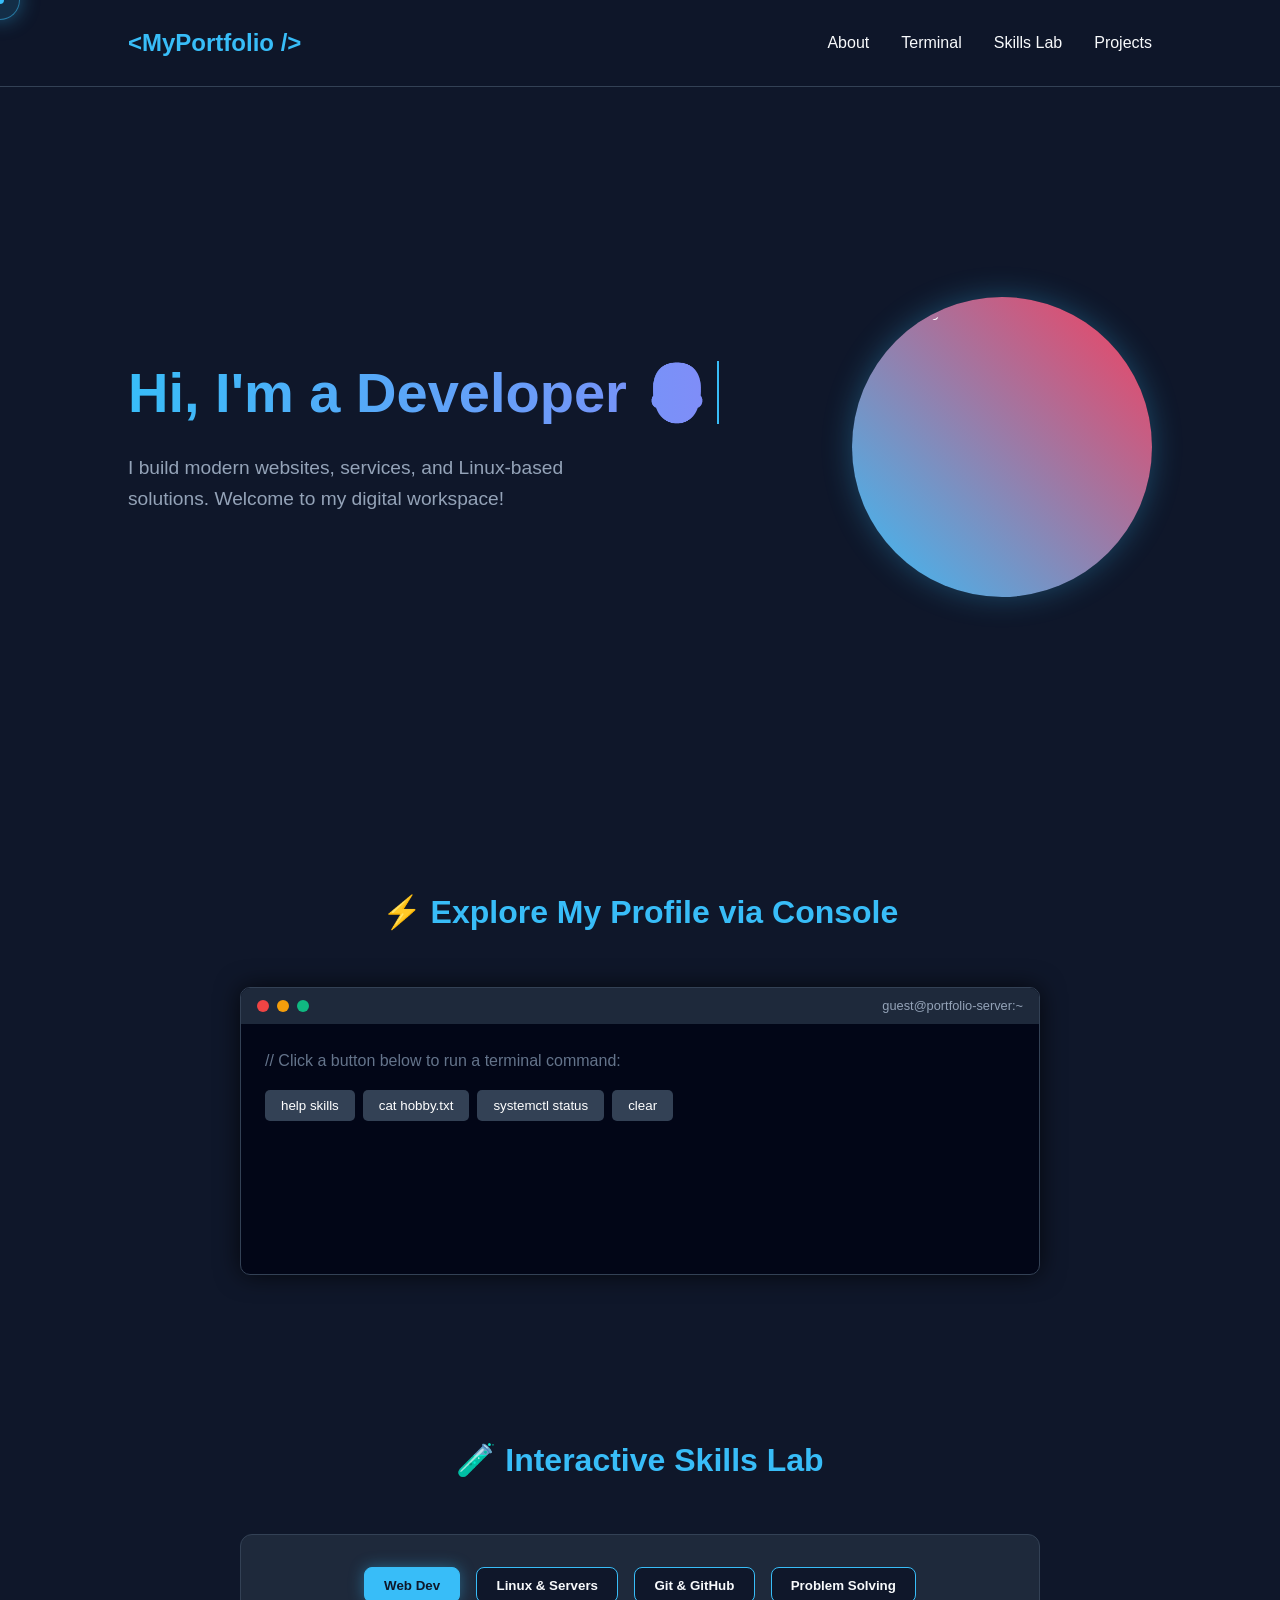
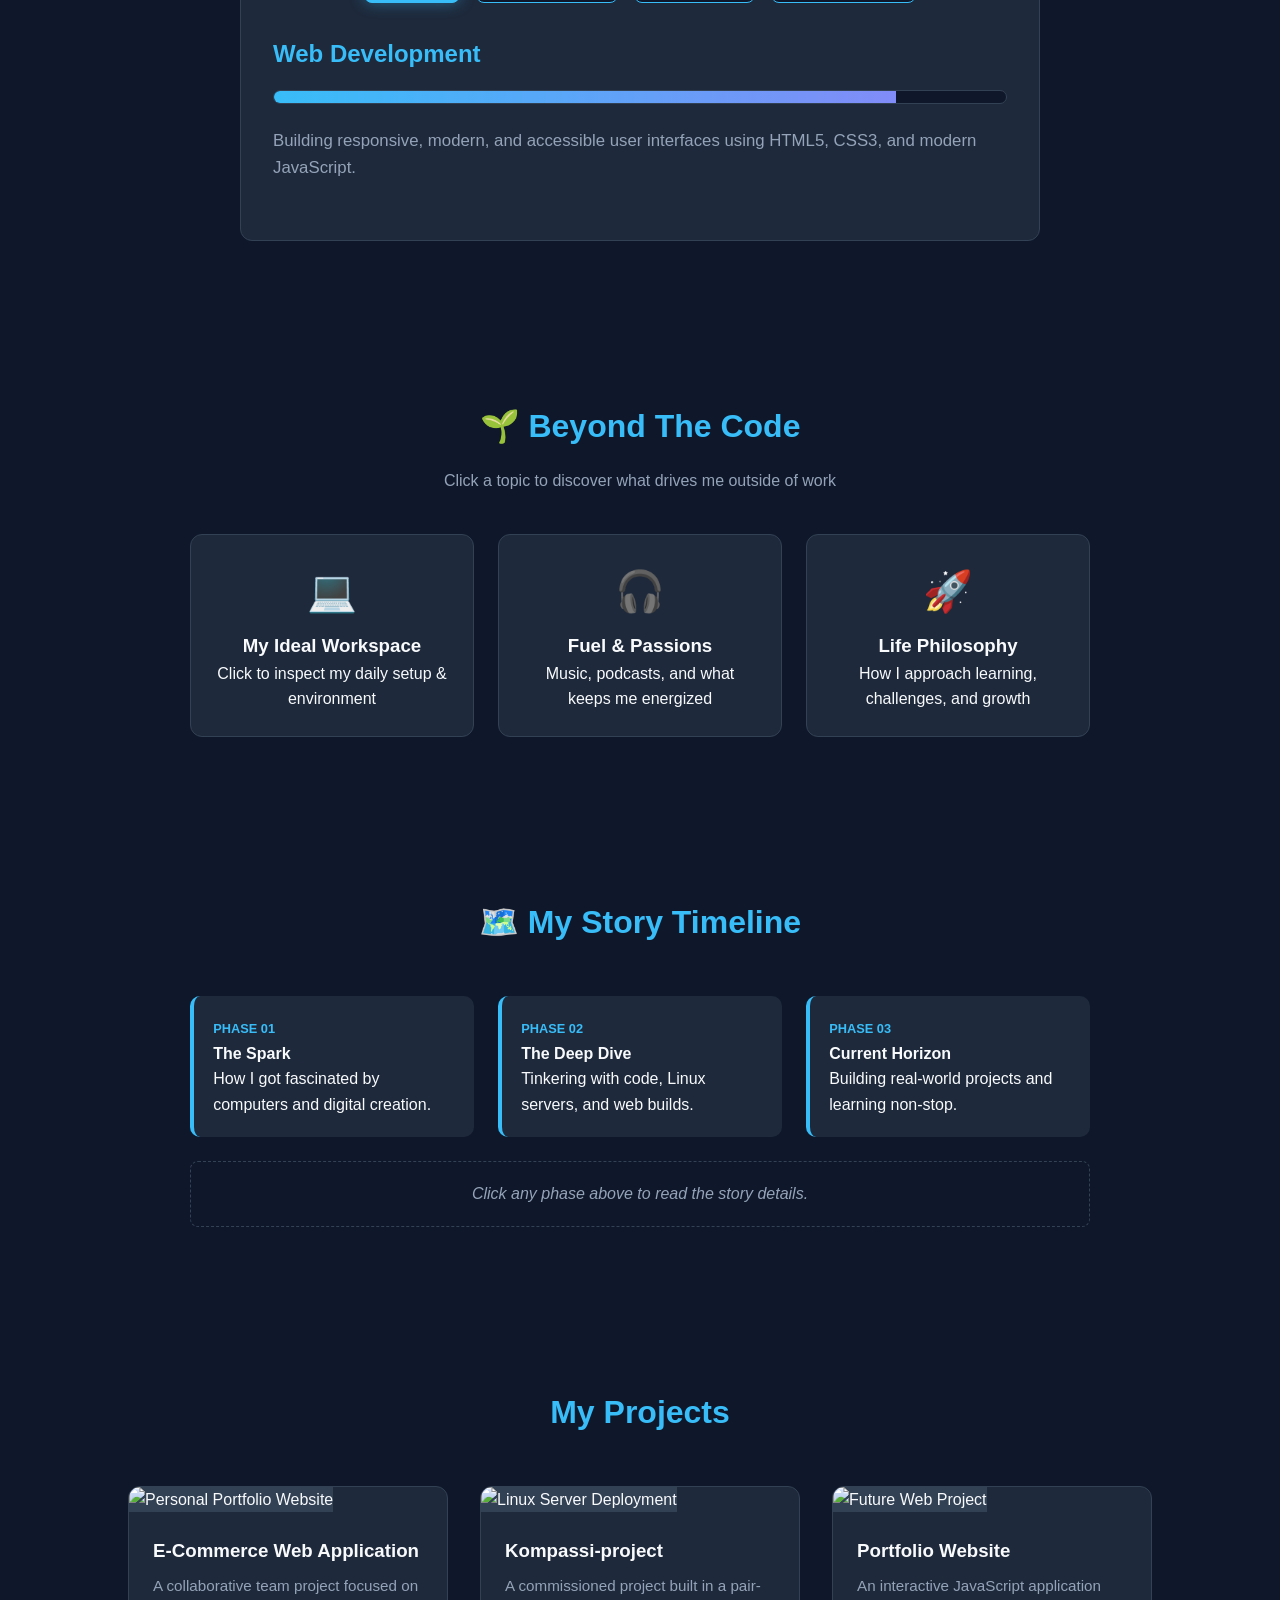
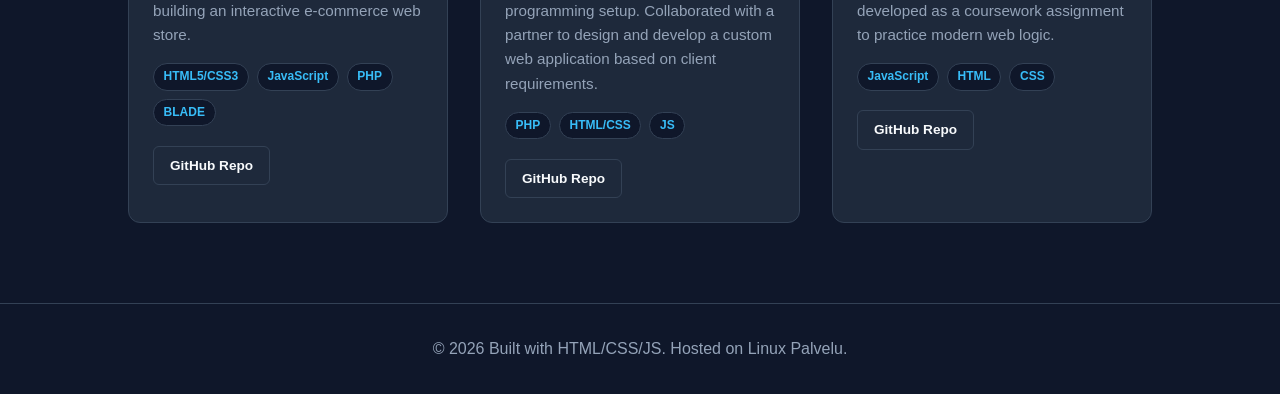
==== index.html @ ef5be9ef "Add files via upload" ====
<!DOCTYPE html>
<html lang="en">
<head>
  <meta charset="UTF-8">
  <meta name="viewport" content="width=device-width, initial-scale=1.0">
  <title>My Portfolio | Developer</title>
  <link rel="stylesheet" href="style.css">
  
 
  <style>
    .skill-box {
      background: var(--card-bg);
      border: 1px solid #334155;
      padding: 2rem;
      border-radius: 12px;
      max-width: 800px;
      margin: 0 auto;
    }
    .skill-selector {
      display: flex;
      gap: 1rem;
      margin-bottom: 2rem;
      flex-wrap: wrap;
      justify-content: center;
    }
    .skill-btn {
      background: #0f172a;
      border: 1px solid var(--primary);
      color: var(--text-main);
      padding: 0.6rem 1.2rem;
      border-radius: 8px;
      cursor: pointer;
      transition: all 0.3s ease;
      font-weight: 600;
    }
    .skill-btn:hover, .skill-btn.active {
      background: var(--primary);
      color: #0f172a;
      box-shadow: 0 0 15px rgba(56, 189, 248, 0.4);
    }
    .skill-display-title {
      font-size: 1.5rem;
      color: var(--primary);
      margin-bottom: 0.5rem;
    }
    .progress-bar-bg {
      background: #0f172a;
      height: 14px;
      border-radius: 7px;
      overflow: hidden;
      margin: 1rem 0 1.5rem 0;
      border: 1px solid #334155;
    }
    .progress-bar-fill {
      background: linear-gradient(90deg, var(--primary), var(--secondary));
      height: 100%;
      width: 0%;
      transition: width 0.8s cubic-bezier(0.4, 0, 0.2, 1);
    }
    .skill-description {
      color: var(--text-muted);
      font-size: 1.05rem;
      min-height: 80px;
    }
  </style>
</head>
<body>

  <!-- Navigation -->
  <nav>
    <div class="logo">&lt;MyPortfolio /&gt;</div>
    <ul class="nav-links">
      <li><a href="#about">About</a></li>
      <li><a href="#terminal">Terminal</a></li>
      <li><a href="#skills-matrix">Skills Lab</a></li>
      <li><a href="#projects">Projects</a></li>
    </ul>
  </nav>

  <!-- Hero Section -->
  <section class="hero" id="about">
    <div class="hero-text">
     <h1>Hi, I'm <span id="typewriter" class="typing-text"></span></h1>
      <p>I build modern websites, services, and Linux-based solutions. Welcome to my digital workspace!</p>
    </div>
    <div class="avatar-wrapper">
      <img src="/img/me.jpg" alt="My photo" class="avatar-img" id="myAvatar">
    </div>
  </section>
  <!-- Custom Glowing Cursor -->
  <div class="cursor-dot"></div>
  <div class="cursor-glow"></div>
  <!-- INTERACTIVE SECTION 1: Terminal -->
  <section id="terminal">
    <h2 class="section-title">⚡ Explore My Profile via Console</h2>
    
    <div class="terminal-container">
      <div class="terminal-header">
        <span class="dot red"></span>
        <span class="dot yellow"></span>
        <span class="dot green"></span>
        <span class="terminal-title">guest@portfolio-server:~</span>
      </div>
      <div class="terminal-body">
        <p class="terminal-hint">// Click a button below to run a terminal command:</p>
        
        <div class="terminal-buttons">
          <button class="term-btn" onclick="runCommand('skills')">help skills</button>
          <button class="term-btn" onclick="runCommand('hobby')">cat hobby.txt</button>
          <button class="term-btn" onclick="runCommand('status')">systemctl status</button>
          <button class="term-btn" onclick="runCommand('clear')">clear</button>
        </div>

        <div id="terminal-history"></div>
      </div>
    </div>
  </section>

  
  <section id="skills-matrix">
    <h2 class="section-title">🧪 Interactive Skills Lab</h2>
    
    <div class="skill-box">
      <div class="skill-selector">
        <button class="skill-btn active" onclick="selectSkill('webdev', this)">Web Dev</button>
        <button class="skill-btn" onclick="selectSkill('linux', this)">Linux & Servers</button>
        <button class="skill-btn" onclick="selectSkill('git', this)">Git & GitHub</button>
        <button class="skill-btn" onclick="selectSkill('problem_solving', this)">Problem Solving</button>
      </div>

      <div class="skill-display">
        <h3 id="skillTitle" class="skill-display-title">Web Development</h3>
        <div class="progress-bar-bg">
          <div id="skillProgress" class="progress-bar-fill" style="width: 85%;"></div>
        </div>
        <p id="skillDescription" class="skill-description">
          Building responsive, modern, and accessible user interfaces using HTML5, CSS3, and modern JavaScript.
        </p>
      </div>
    </div>
  </section>

<section id="personal-life">
  <h2 class="section-title">🌱 Beyond The Code</h2>
  <p class="section-subtitle">Click a topic to discover what drives me outside of work</p>
  
  <div class="personal-grid">
    <div class="personal-card" onclick="openBioModal('setup')">
      <div class="card-icon">💻</div>
      <h3>My Ideal Workspace</h3>
      <p>Click to inspect my daily setup & environment</p>
    </div>

    <div class="personal-card" onclick="openBioModal('passions')">
      <div class="card-icon">🎧</div>
      <h3>Fuel & Passions</h3>
      <p>Music, podcasts, and what keeps me energized</p>
    </div>

    <div class="personal-card" onclick="openBioModal('philosophy')">
      <div class="card-icon">🚀</div>
      <h3>Life Philosophy</h3>
      <p>How I approach learning, challenges, and growth</p>
    </div>
  </div>

  
  <div id="bioBox" class="bio-box hidden">
    <h3 id="bioTitle">Title</h3>
    <p id="bioContent">Content goes here...</p>
  </div>
</section>



<section id="timeline-section">
  <h2 class="section-title">🗺️ My Story Timeline</h2>
  
  <div class="timeline-container">
    <div class="timeline-event" onclick="showTimelineDetail('chapter1')">
      <span class="timeline-date">Phase 01</span>
      <h4>The Spark</h4>
      <p>How I got fascinated by computers and digital creation.</p>
    </div>

    <div class="timeline-event" onclick="showTimelineDetail('chapter2')">
      <span class="timeline-date">Phase 02</span>
      <h4>The Deep Dive</h4>
      <p>Tinkering with code, Linux servers, and web builds.</p>
    </div>

    <div class="timeline-event" onclick="showTimelineDetail('chapter3')">
      <span class="timeline-date">Phase 03</span>
      <h4>Current Horizon</h4>
      <p>Building real-world projects and learning non-stop.</p>
    </div>
  </div>

  <div id="timelineDetail" class="timeline-detail-box">
    <i>Click any phase above to read the story details.</i>
  </div>
</section>
 
  <!-- Projects Section -->
<section id="projects">
  <h2 class="section-title">My Projects</h2>
  <div class="projects-grid">
    
   
    <div class="project-card">
      <img src="/img/project 1.png" alt="Personal Portfolio Website" class="project-img">
      <div class="project-info">
        <h3>E-Commerce Web Application</h3>
        <p>A collaborative team project focused on building an interactive e-commerce web store.</p>
        
        
        <div class="project-tags">
          <span class="tag">HTML5/CSS3</span>
          <span class="tag">JavaScript</span>
          <span class="tag">PHP</span>
          <span class="tag">BLADE</span>
        </div>

        
        <div class="project-links">
          <a href="https://github.com/RistoT1/Taitaja24-semifinaali-GroupProject" target="_blank" class="proj-btn outline">GitHub Repo</a>
        </div>
      </div>
    </div>

   
    <div class="project-card">
      <img src="/img/project 2.png" alt="Linux Server Deployment" class="project-img">
      <div class="project-info">
        <h3>Kompassi-project</h3>
        <p>A commissioned project built in a pair-programming setup. Collaborated with a partner to design and develop a custom web application based on client requirements.</p>
        
        <div class="project-tags">
          <span class="tag">PHP</span>
          <span class="tag">HTML/CSS</span>
          <span class="tag">JS</span>
        </div>

        <div class="project-links">
          <a href="https://github.com/DanyilVel01/kompassi-project" target="_blank" class="proj-btn outline">GitHub Repo</a>
        </div>
      </div>
    </div>

   
    <div class="project-card">
      <img src="/img/project 3.png" alt="Future Web Project" class="project-img">
      <div class="project-info">
        <h3>Portfolio Website</h3>
        <p>An interactive JavaScript application developed as a coursework assignment to practice modern web logic.</p>
        
        <div class="project-tags">
          <span class="tag">JavaScript</span>
          <span class="tag">HTML</span>
          <span class="tag">CSS</span>
        </div>

        <div class="project-links">
          <a href="https://github.com/ВАШ_ЛОГИН" target="_blank" class="proj-btn outline">GitHub Repo</a>
        </div>
      </div>
    </div>

  </div>
</section>


  <footer>
    <p>© 2026 Built with HTML/CSS/JS. Hosted on Linux Palvelu.</p>
  </footer>

  <script src="script.js"></script>
</body>
</html>
---- style.css ----
:root {
  --bg-color: #0f172a;
  --card-bg: #1e293b;
  --primary: #38bdf8;
  --secondary: #818cf8;
  --accent: #f43f5e;
  --text-main: #f8fafc;
  --text-muted: #94a3b8;
}

* {
  box-sizing: border-box;
  margin: 0;
  padding: 0;
  font-family: 'Segoe UI', Tahoma, Geneva, Verdana, sans-serif;
}

body {
  background-color: var(--bg-color);
  color: var(--text-main);
  line-height: 1.6;
  overflow-x: hidden;
}


nav {
  display: flex;
  justify-content: space-between;
  align-items: center;
  padding: 1.5rem 10%;
  background: rgba(15, 23, 42, 0.9);
  backdrop-filter: blur(10px);
  position: sticky;
  top: 0;
  z-index: 100;
  border-bottom: 1px solid #334155;
}

.logo {
  font-size: 1.5rem;
  font-weight: 700;
  color: var(--primary);
}

.nav-links {
  display: flex;
  gap: 2rem;
  list-style: none;
}

.nav-links a {
  color: var(--text-main);
  text-decoration: none;
  transition: 0.3s;
}

.nav-links a:hover {
  color: var(--primary);
}


.hero {
  display: flex;
  align-items: center;
  justify-content: space-between;
  min-height: 80vh;
  padding: 0 10%;
  gap: 2rem;
}

.hero-text h1 {
  font-size: 3.5rem;
  margin-bottom: 1rem;
  background: linear-gradient(to right, var(--primary), var(--secondary));
  -webkit-background-clip: text;
  -webkit-text-fill-color: transparent;
}

.hero-text p {
  font-size: 1.2rem;
  color: var(--text-muted);
  margin-bottom: 2rem;
  max-width: 500px;
}

.avatar-wrapper {
  position: relative;
  width: 300px;
  height: 300px;
  border-radius: 50%;
  padding: 5px;
  background: linear-gradient(45deg, var(--primary), var(--accent));
  box-shadow: 0 0 30px rgba(56, 189, 248, 0.3);
  overflow: hidden; /* Обрезает все, что выходит за круг */
  display: flex;
  align-items: center;
  justify-content: center;
}

.avatar-img {
  width: 100%;
  height: 100%;
  border-radius: 50%;
  object-fit: cover;
}


section {
  padding: 5rem 10%;
}

.section-title {
  font-size: 2rem;
  text-align: center;
  margin-bottom: 3rem;
  color: var(--primary);
}


.projects-grid {
  display: grid;
  grid-template-columns: repeat(auto-fit, minmax(280px, 1fr));
  gap: 2rem;
}

.project-card {
  background: var(--card-bg);
  border-radius: 12px;
  overflow: hidden;
  border: 1px solid #334155;
  transition: transform 0.3s, box-shadow 0.3s;
}

.project-card:hover {
  transform: translateY(-8px);
  box-shadow: 0 10px 20px rgba(0,0,0,0.4);
}

.project-img {
  width: 100%;
  height: 180px;
  object-fit: cover;
  background-color: #334155;
}

.project-info {
  padding: 1.5rem;
}

.project-info h3 {
  margin-bottom: 0.5rem;
}

.project-info p {
  color: var(--text-muted);
  font-size: 0.95rem;
  margin-bottom: 1rem;
}


.terminal-container {
  background: #020617;
  border-radius: 10px;
  border: 1px solid #334155;
  box-shadow: 0 0 25px rgba(0, 0, 0, 0.7);
  max-width: 800px;
  margin: 0 auto;
  font-family: 'Courier New', Courier, monospace;
  overflow: hidden;
}

.terminal-header {
  background: #1e293b;
  padding: 0.5rem 1rem;
  display: flex;
  align-items: center;
  gap: 0.5rem;
}

.dot {
  width: 12px;
  height: 12px;
  border-radius: 50%;
}
.red { background: #ef4444; }
.yellow { background: #f59e0b; }
.green { background: #10b981; }

.terminal-title {
  color: #94a3b8;
  font-size: 0.8rem;
  margin-left: auto;
}

.terminal-body {
  padding: 1.5rem;
  min-height: 250px;
}

.terminal-hint {
  color: #64748b;
  margin-bottom: 1rem;
}

.terminal-line {
  margin-bottom: 0.8rem;
}

.prompt { color: var(--primary); }
.command { color: #facc15; }
.output { color: #a7f3d0; margin-top: 0.2rem; }

.terminal-buttons {
  display: flex;
  gap: 0.5rem;
  margin-bottom: 1.5rem;
  flex-wrap: wrap;
}

.term-btn {
  background: #334155;
  color: #fff;
  border: none;
  padding: 0.5rem 1rem;
  border-radius: 5px;
  cursor: pointer;
  font-family: inherit;
  transition: 0.2s;
}

.term-btn:hover {
  background: var(--primary);
  color: #000;
}


footer {
  text-align: center;
  padding: 2rem;
  border-top: 1px solid #334155;
  color: var(--text-muted);
}


@media (max-width: 768px) {
  .hero {
    flex-direction: column-reverse;
    text-align: center;
  }
  .avatar-wrapper {
    width: 200px;
    height: 200px;
  }
}

.section-subtitle {
  text-align: center;
  color: var(--text-muted);
  margin-top: -2rem;
  margin-bottom: 2.5rem;
}

.personal-grid {
  display: grid;
  grid-template-columns: repeat(auto-fit, minmax(220px, 1fr));
  gap: 1.5rem;
  max-width: 900px;
  margin: 0 auto;
}

.personal-card {
  background: var(--card-bg);
  border: 1px solid #334155;
  padding: 1.5rem;
  border-radius: 12px;
  text-align: center;
  cursor: pointer;
  transition: all 0.3s ease;
}

.personal-card:hover {
  transform: translateY(-5px);
  border-color: var(--primary);
  box-shadow: 0 8px 20px rgba(56, 189, 248, 0.2);
}

.card-icon {
  font-size: 2.5rem;
  margin-bottom: 0.5rem;
}

.bio-box {
  max-width: 900px;
  margin: 2rem auto 0;
  background: #020617;
  border: 1px solid var(--primary);
  padding: 1.5rem;
  border-radius: 10px;
  transition: all 0.3s ease;
}

.bio-box.hidden {
  display: none;
}


.timeline-container {
  display: flex;
  gap: 1.5rem;
  max-width: 900px;
  margin: 0 auto 1.5rem;
  flex-wrap: wrap;
}

.timeline-event {
  flex: 1;
  min-width: 220px;
  background: var(--card-bg);
  padding: 1.2rem;
  border-radius: 10px;
  border-left: 4px solid var(--primary);
  cursor: pointer;
  transition: 0.3s;
}

.timeline-event:hover {
  background: #334155;
}

.timeline-date {
  font-size: 0.8rem;
  color: var(--primary);
  font-weight: bold;
  text-transform: uppercase;
}

.timeline-detail-box {
  max-width: 900px;
  margin: 0 auto;
  padding: 1.2rem;
  background: #0f172a;
  border: 1px dashed #334155;
  border-radius: 8px;
  color: var(--text-muted);
  text-align: center;
}

.project-tags {
  display: flex;
  gap: 0.5rem;
  flex-wrap: wrap;
  margin-bottom: 1.2rem;
}

.tag {
  background: #0f172a;
  color: var(--primary);
  border: 1px solid #334155;
  font-size: 0.75rem;
  padding: 0.2rem 0.6rem;
  border-radius: 20px;
  font-weight: 600;
}


.project-links {
  display: flex;
  gap: 0.8rem;
}

.proj-btn {
  text-decoration: none;
  font-size: 0.85rem;
  padding: 0.5rem 1rem;
  border-radius: 6px;
  font-weight: 600;
  transition: all 0.2s ease;
  text-align: center;
}

.proj-btn.primary {
  background: var(--primary);
  color: #0f172a;
}

.proj-btn.primary:hover {
  background: #0284c7;
}

.proj-btn.outline {
  border: 1px solid #334155;
  color: var(--text-main);
}

.proj-btn.outline:hover {
  border-color: var(--primary);
  color: var(--primary);
}
.typing-text {
  color: var(--primary);
  border-right: 2px solid var(--primary);
  padding-right: 5px;
  animation: blink 0.75s step-end infinite;
}

@keyframes blink {
  from, to { border-color: transparent }
  50% { border-color: var(--primary); }
}
/* Hide default cursor on desktop devices */
@media (pointer: fine) {
  body {
    cursor: none;
  }
}

/* Precise center dot */
.cursor-dot {
  width: 8px;
  height: 8px;
  background-color: var(--primary, #38bdf8);
  border-radius: 50%;
  position: fixed;
  top: 0;
  left: 0;
  pointer-events: none; /* Prevents cursor from blocking clicks */
  z-index: 9999;
  transform: translate(-50%, -50%);
}

/* Glowing trailing aura */
.cursor-glow {
  width: 40px;
  height: 40px;
  background: rgba(56, 189, 248, 0.15);
  border: 1px solid rgba(56, 189, 248, 0.5);
  border-radius: 50%;
  position: fixed;
  top: 0;
  left: 0;
  pointer-events: none;
  z-index: 9998;
  transform: translate(-50%, -50%);
  box-shadow: 0 0 20px rgba(56, 189, 248, 0.4);
  transition: width 0.3s ease, height 0.3s ease, background 0.3s ease;
}

/* Scale up glow effect when hovering interactive elements */
body.cursor-hover .cursor-glow {
  width: 65px;
  height: 65px;
  background: rgba(56, 189, 248, 0.25);
  border-color: var(--primary, #38bdf8);
  box-shadow: 0 0 30px rgba(56, 189, 248, 0.7);
}
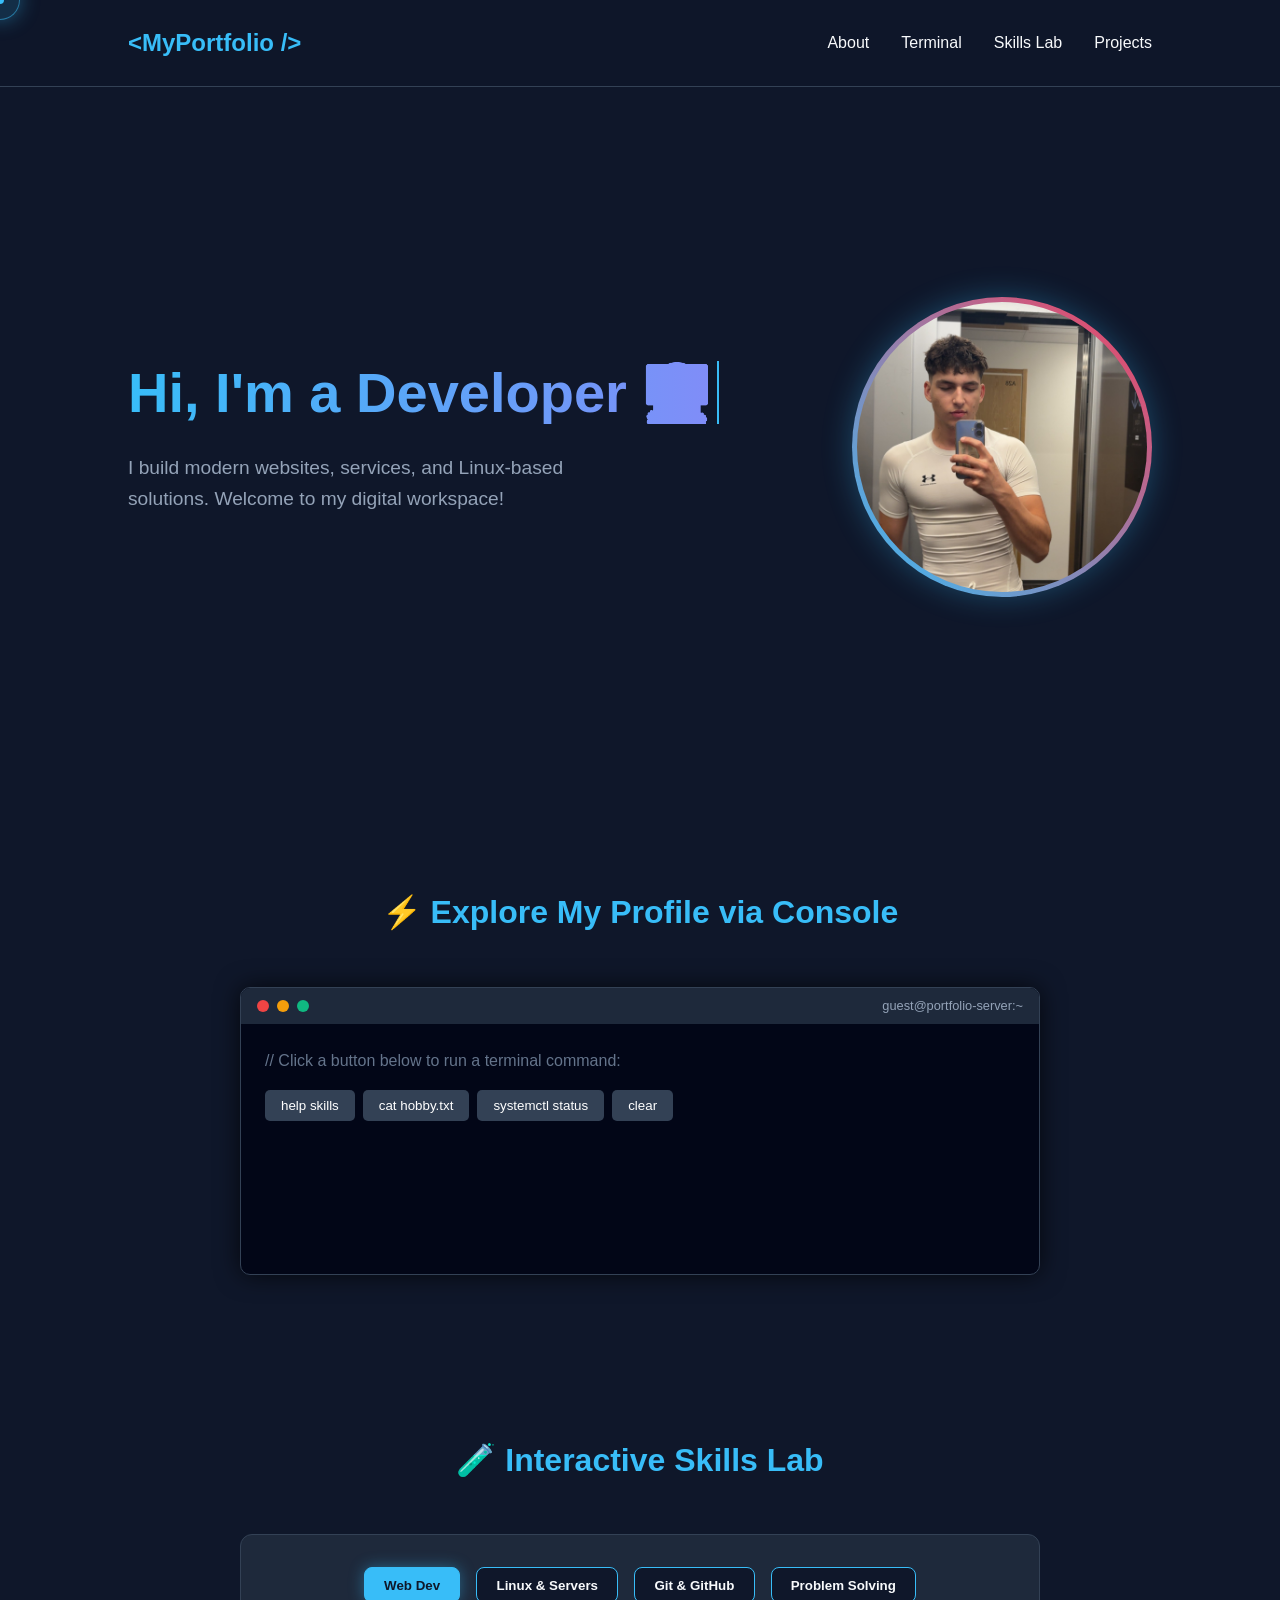
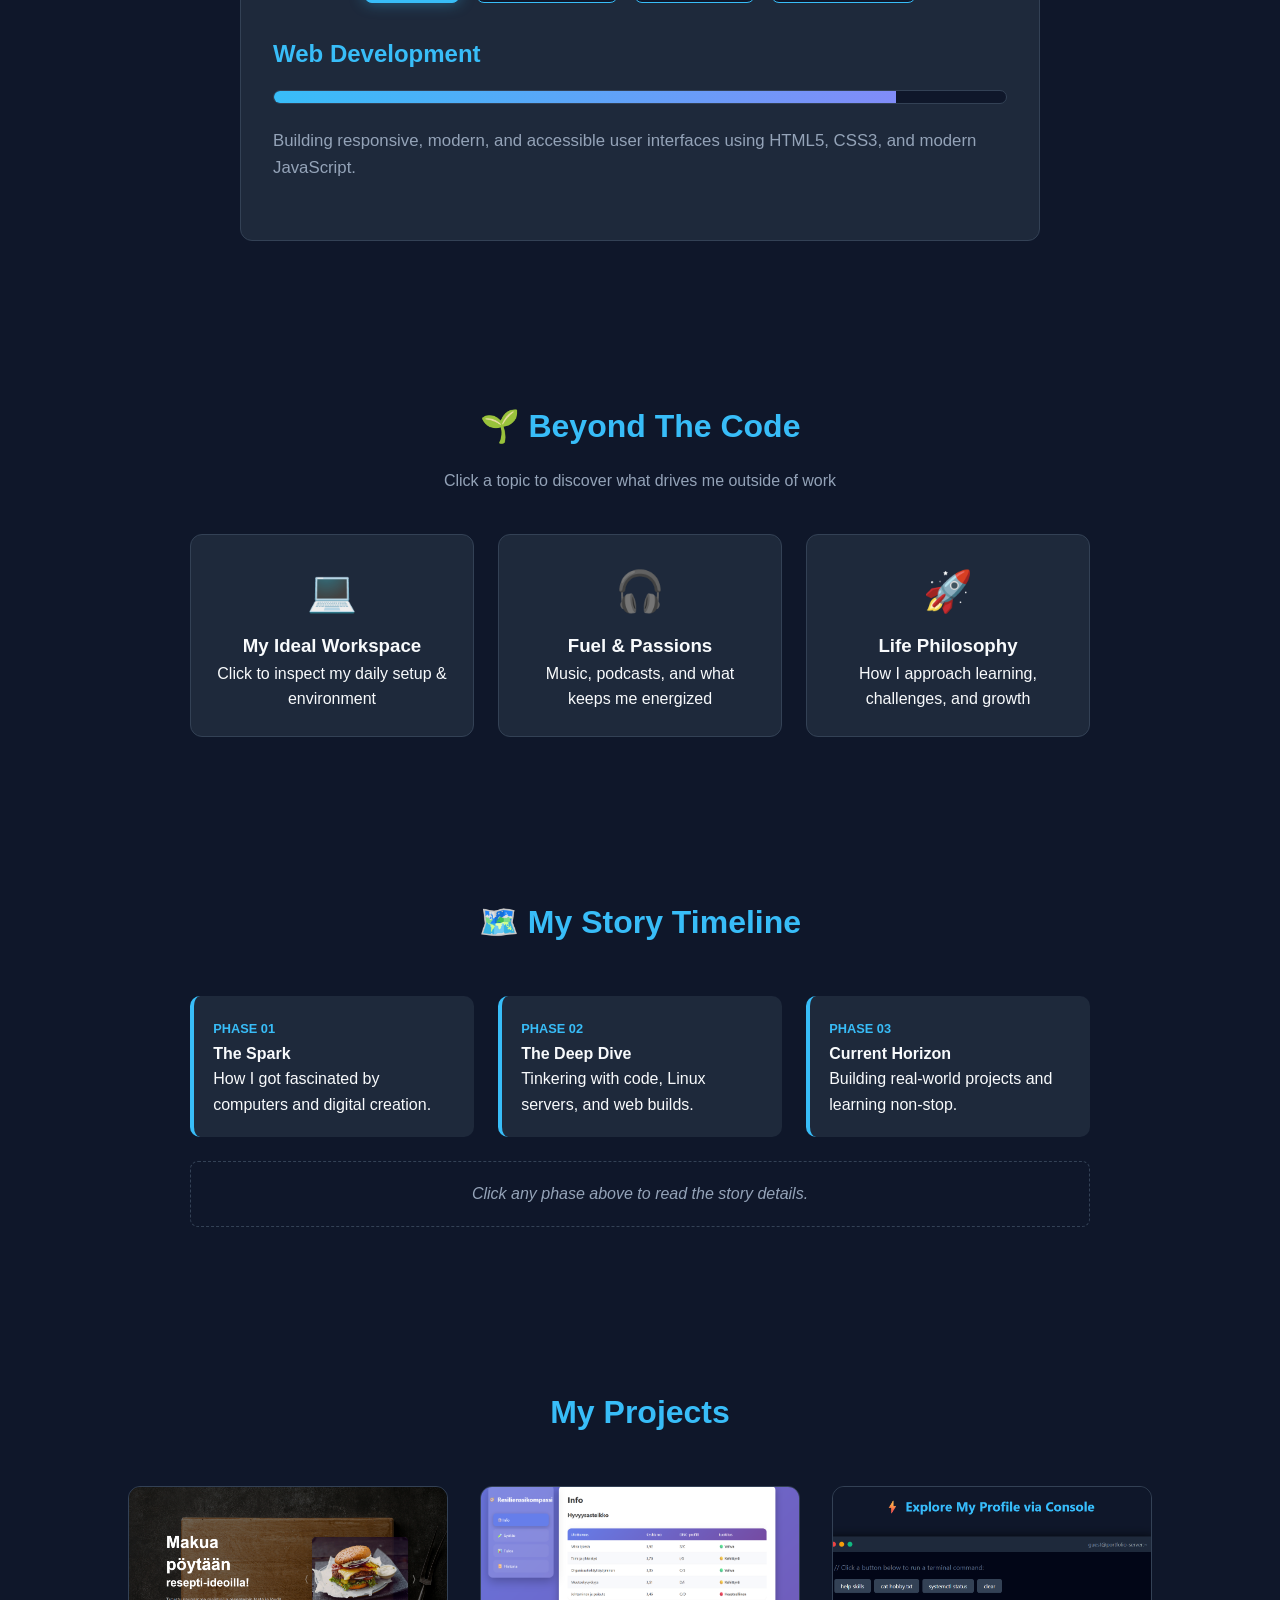
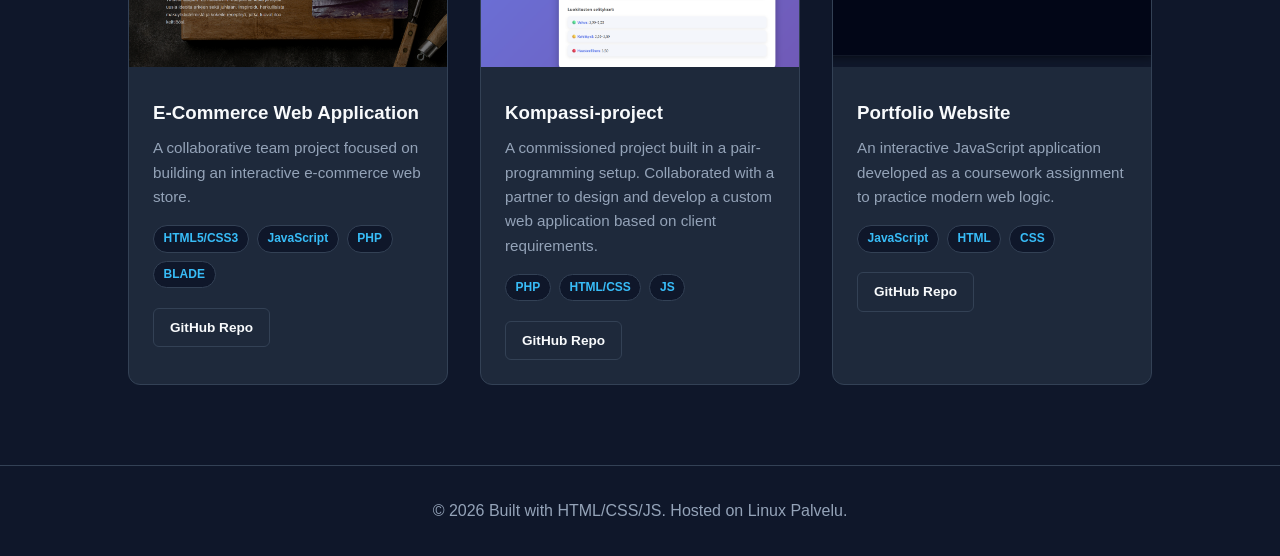
==== commit 44dedeeb: "Update portfolio" ====
--- a/index.html
+++ b/index.html
@@ -1,279 +1,279 @@
-<!DOCTYPE html>
-<html lang="en">
-<head>
-  <meta charset="UTF-8">
-  <meta name="viewport" content="width=device-width, initial-scale=1.0">
-  <title>My Portfolio | Developer</title>
-  <link rel="stylesheet" href="style.css">
-  
- 
-  <style>
-    .skill-box {
-      background: var(--card-bg);
-      border: 1px solid #334155;
-      padding: 2rem;
-      border-radius: 12px;
-      max-width: 800px;
-      margin: 0 auto;
-    }
-    .skill-selector {
-      display: flex;
-      gap: 1rem;
-      margin-bottom: 2rem;
-      flex-wrap: wrap;
-      justify-content: center;
-    }
-    .skill-btn {
-      background: #0f172a;
-      border: 1px solid var(--primary);
-      color: var(--text-main);
-      padding: 0.6rem 1.2rem;
-      border-radius: 8px;
-      cursor: pointer;
-      transition: all 0.3s ease;
-      font-weight: 600;
-    }
-    .skill-btn:hover, .skill-btn.active {
-      background: var(--primary);
-      color: #0f172a;
-      box-shadow: 0 0 15px rgba(56, 189, 248, 0.4);
-    }
-    .skill-display-title {
-      font-size: 1.5rem;
-      color: var(--primary);
-      margin-bottom: 0.5rem;
-    }
-    .progress-bar-bg {
-      background: #0f172a;
-      height: 14px;
-      border-radius: 7px;
-      overflow: hidden;
-      margin: 1rem 0 1.5rem 0;
-      border: 1px solid #334155;
-    }
-    .progress-bar-fill {
-      background: linear-gradient(90deg, var(--primary), var(--secondary));
-      height: 100%;
-      width: 0%;
-      transition: width 0.8s cubic-bezier(0.4, 0, 0.2, 1);
-    }
-    .skill-description {
-      color: var(--text-muted);
-      font-size: 1.05rem;
-      min-height: 80px;
-    }
-  </style>
-</head>
-<body>
-
-  <!-- Navigation -->
-  <nav>
-    <div class="logo">&lt;MyPortfolio /&gt;</div>
-    <ul class="nav-links">
-      <li><a href="#about">About</a></li>
-      <li><a href="#terminal">Terminal</a></li>
-      <li><a href="#skills-matrix">Skills Lab</a></li>
-      <li><a href="#projects">Projects</a></li>
-    </ul>
-  </nav>
-
-  <!-- Hero Section -->
-  <section class="hero" id="about">
-    <div class="hero-text">
-     <h1>Hi, I'm <span id="typewriter" class="typing-text"></span></h1>
-      <p>I build modern websites, services, and Linux-based solutions. Welcome to my digital workspace!</p>
-    </div>
-    <div class="avatar-wrapper">
-      <img src="/img/me.jpg" alt="My photo" class="avatar-img" id="myAvatar">
-    </div>
-  </section>
-  <!-- Custom Glowing Cursor -->
-  <div class="cursor-dot"></div>
-  <div class="cursor-glow"></div>
-  <!-- INTERACTIVE SECTION 1: Terminal -->
-  <section id="terminal">
-    <h2 class="section-title">⚡ Explore My Profile via Console</h2>
-    
-    <div class="terminal-container">
-      <div class="terminal-header">
-        <span class="dot red"></span>
-        <span class="dot yellow"></span>
-        <span class="dot green"></span>
-        <span class="terminal-title">guest@portfolio-server:~</span>
-      </div>
-      <div class="terminal-body">
-        <p class="terminal-hint">// Click a button below to run a terminal command:</p>
-        
-        <div class="terminal-buttons">
-          <button class="term-btn" onclick="runCommand('skills')">help skills</button>
-          <button class="term-btn" onclick="runCommand('hobby')">cat hobby.txt</button>
-          <button class="term-btn" onclick="runCommand('status')">systemctl status</button>
-          <button class="term-btn" onclick="runCommand('clear')">clear</button>
-        </div>
-
-        <div id="terminal-history"></div>
-      </div>
-    </div>
-  </section>
-
-  
-  <section id="skills-matrix">
-    <h2 class="section-title">🧪 Interactive Skills Lab</h2>
-    
-    <div class="skill-box">
-      <div class="skill-selector">
-        <button class="skill-btn active" onclick="selectSkill('webdev', this)">Web Dev</button>
-        <button class="skill-btn" onclick="selectSkill('linux', this)">Linux & Servers</button>
-        <button class="skill-btn" onclick="selectSkill('git', this)">Git & GitHub</button>
-        <button class="skill-btn" onclick="selectSkill('problem_solving', this)">Problem Solving</button>
-      </div>
-
-      <div class="skill-display">
-        <h3 id="skillTitle" class="skill-display-title">Web Development</h3>
-        <div class="progress-bar-bg">
-          <div id="skillProgress" class="progress-bar-fill" style="width: 85%;"></div>
-        </div>
-        <p id="skillDescription" class="skill-description">
-          Building responsive, modern, and accessible user interfaces using HTML5, CSS3, and modern JavaScript.
-        </p>
-      </div>
-    </div>
-  </section>
-
-<section id="personal-life">
-  <h2 class="section-title">🌱 Beyond The Code</h2>
-  <p class="section-subtitle">Click a topic to discover what drives me outside of work</p>
-  
-  <div class="personal-grid">
-    <div class="personal-card" onclick="openBioModal('setup')">
-      <div class="card-icon">💻</div>
-      <h3>My Ideal Workspace</h3>
-      <p>Click to inspect my daily setup & environment</p>
-    </div>
-
-    <div class="personal-card" onclick="openBioModal('passions')">
-      <div class="card-icon">🎧</div>
-      <h3>Fuel & Passions</h3>
-      <p>Music, podcasts, and what keeps me energized</p>
-    </div>
-
-    <div class="personal-card" onclick="openBioModal('philosophy')">
-      <div class="card-icon">🚀</div>
-      <h3>Life Philosophy</h3>
-      <p>How I approach learning, challenges, and growth</p>
-    </div>
-  </div>
-
-  
-  <div id="bioBox" class="bio-box hidden">
-    <h3 id="bioTitle">Title</h3>
-    <p id="bioContent">Content goes here...</p>
-  </div>
-</section>
-
-
-
-<section id="timeline-section">
-  <h2 class="section-title">🗺️ My Story Timeline</h2>
-  
-  <div class="timeline-container">
-    <div class="timeline-event" onclick="showTimelineDetail('chapter1')">
-      <span class="timeline-date">Phase 01</span>
-      <h4>The Spark</h4>
-      <p>How I got fascinated by computers and digital creation.</p>
-    </div>
-
-    <div class="timeline-event" onclick="showTimelineDetail('chapter2')">
-      <span class="timeline-date">Phase 02</span>
-      <h4>The Deep Dive</h4>
-      <p>Tinkering with code, Linux servers, and web builds.</p>
-    </div>
-
-    <div class="timeline-event" onclick="showTimelineDetail('chapter3')">
-      <span class="timeline-date">Phase 03</span>
-      <h4>Current Horizon</h4>
-      <p>Building real-world projects and learning non-stop.</p>
-    </div>
-  </div>
-
-  <div id="timelineDetail" class="timeline-detail-box">
-    <i>Click any phase above to read the story details.</i>
-  </div>
-</section>
- 
-  <!-- Projects Section -->
-<section id="projects">
-  <h2 class="section-title">My Projects</h2>
-  <div class="projects-grid">
-    
-   
-    <div class="project-card">
-      <img src="/img/project 1.png" alt="Personal Portfolio Website" class="project-img">
-      <div class="project-info">
-        <h3>E-Commerce Web Application</h3>
-        <p>A collaborative team project focused on building an interactive e-commerce web store.</p>
-        
-        
-        <div class="project-tags">
-          <span class="tag">HTML5/CSS3</span>
-          <span class="tag">JavaScript</span>
-          <span class="tag">PHP</span>
-          <span class="tag">BLADE</span>
-        </div>
-
-        
-        <div class="project-links">
-          <a href="https://github.com/RistoT1/Taitaja24-semifinaali-GroupProject" target="_blank" class="proj-btn outline">GitHub Repo</a>
-        </div>
-      </div>
-    </div>
-
-   
-    <div class="project-card">
-      <img src="/img/project 2.png" alt="Linux Server Deployment" class="project-img">
-      <div class="project-info">
-        <h3>Kompassi-project</h3>
-        <p>A commissioned project built in a pair-programming setup. Collaborated with a partner to design and develop a custom web application based on client requirements.</p>
-        
-        <div class="project-tags">
-          <span class="tag">PHP</span>
-          <span class="tag">HTML/CSS</span>
-          <span class="tag">JS</span>
-        </div>
-
-        <div class="project-links">
-          <a href="https://github.com/DanyilVel01/kompassi-project" target="_blank" class="proj-btn outline">GitHub Repo</a>
-        </div>
-      </div>
-    </div>
-
-   
-    <div class="project-card">
-      <img src="/img/project 3.png" alt="Future Web Project" class="project-img">
-      <div class="project-info">
-        <h3>Portfolio Website</h3>
-        <p>An interactive JavaScript application developed as a coursework assignment to practice modern web logic.</p>
-        
-        <div class="project-tags">
-          <span class="tag">JavaScript</span>
-          <span class="tag">HTML</span>
-          <span class="tag">CSS</span>
-        </div>
-
-        <div class="project-links">
-          <a href="https://github.com/ВАШ_ЛОГИН" target="_blank" class="proj-btn outline">GitHub Repo</a>
-        </div>
-      </div>
-    </div>
-
-  </div>
-</section>
-
-
-  <footer>
-    <p>© 2026 Built with HTML/CSS/JS. Hosted on Linux Palvelu.</p>
-  </footer>
-
-  <script src="script.js"></script>
-</body>
+<!DOCTYPE html>
+<html lang="en">
+<head>
+  <meta charset="UTF-8">
+  <meta name="viewport" content="width=device-width, initial-scale=1.0">
+  <title>My Portfolio | Developer</title>
+  <link rel="stylesheet" href="style.css">
+  
+ 
+  <style>
+    .skill-box {
+      background: var(--card-bg);
+      border: 1px solid #334155;
+      padding: 2rem;
+      border-radius: 12px;
+      max-width: 800px;
+      margin: 0 auto;
+    }
+    .skill-selector {
+      display: flex;
+      gap: 1rem;
+      margin-bottom: 2rem;
+      flex-wrap: wrap;
+      justify-content: center;
+    }
+    .skill-btn {
+      background: #0f172a;
+      border: 1px solid var(--primary);
+      color: var(--text-main);
+      padding: 0.6rem 1.2rem;
+      border-radius: 8px;
+      cursor: pointer;
+      transition: all 0.3s ease;
+      font-weight: 600;
+    }
+    .skill-btn:hover, .skill-btn.active {
+      background: var(--primary);
+      color: #0f172a;
+      box-shadow: 0 0 15px rgba(56, 189, 248, 0.4);
+    }
+    .skill-display-title {
+      font-size: 1.5rem;
+      color: var(--primary);
+      margin-bottom: 0.5rem;
+    }
+    .progress-bar-bg {
+      background: #0f172a;
+      height: 14px;
+      border-radius: 7px;
+      overflow: hidden;
+      margin: 1rem 0 1.5rem 0;
+      border: 1px solid #334155;
+    }
+    .progress-bar-fill {
+      background: linear-gradient(90deg, var(--primary), var(--secondary));
+      height: 100%;
+      width: 0%;
+      transition: width 0.8s cubic-bezier(0.4, 0, 0.2, 1);
+    }
+    .skill-description {
+      color: var(--text-muted);
+      font-size: 1.05rem;
+      min-height: 80px;
+    }
+  </style>
+</head>
+<body>
+
+  <!-- Navigation -->
+  <nav>
+    <div class="logo">&lt;MyPortfolio /&gt;</div>
+    <ul class="nav-links">
+      <li><a href="#about">About</a></li>
+      <li><a href="#terminal">Terminal</a></li>
+      <li><a href="#skills-matrix">Skills Lab</a></li>
+      <li><a href="#projects">Projects</a></li>
+    </ul>
+  </nav>
+
+  <!-- Hero Section -->
+  <section class="hero" id="about">
+    <div class="hero-text">
+     <h1>Hi, I'm <span id="typewriter" class="typing-text"></span></h1>
+      <p>I build modern websites, services, and Linux-based solutions. Welcome to my digital workspace!</p>
+    </div>
+    <div class="avatar-wrapper">
+      <img src="/img/me.jpg" alt="My photo" class="avatar-img" id="myAvatar">
+    </div>
+  </section>
+  <!-- Custom Glowing Cursor -->
+  <div class="cursor-dot"></div>
+  <div class="cursor-glow"></div>
+  <!-- INTERACTIVE SECTION 1: Terminal -->
+  <section id="terminal">
+    <h2 class="section-title">⚡ Explore My Profile via Console</h2>
+    
+    <div class="terminal-container">
+      <div class="terminal-header">
+        <span class="dot red"></span>
+        <span class="dot yellow"></span>
+        <span class="dot green"></span>
+        <span class="terminal-title">guest@portfolio-server:~</span>
+      </div>
+      <div class="terminal-body">
+        <p class="terminal-hint">// Click a button below to run a terminal command:</p>
+        
+        <div class="terminal-buttons">
+          <button class="term-btn" onclick="runCommand('skills')">help skills</button>
+          <button class="term-btn" onclick="runCommand('hobby')">cat hobby.txt</button>
+          <button class="term-btn" onclick="runCommand('status')">systemctl status</button>
+          <button class="term-btn" onclick="runCommand('clear')">clear</button>
+        </div>
+
+        <div id="terminal-history"></div>
+      </div>
+    </div>
+  </section>
+
+  
+  <section id="skills-matrix">
+    <h2 class="section-title">🧪 Interactive Skills Lab</h2>
+    
+    <div class="skill-box">
+      <div class="skill-selector">
+        <button class="skill-btn active" onclick="selectSkill('webdev', this)">Web Dev</button>
+        <button class="skill-btn" onclick="selectSkill('linux', this)">Linux & Servers</button>
+        <button class="skill-btn" onclick="selectSkill('git', this)">Git & GitHub</button>
+        <button class="skill-btn" onclick="selectSkill('problem_solving', this)">Problem Solving</button>
+      </div>
+
+      <div class="skill-display">
+        <h3 id="skillTitle" class="skill-display-title">Web Development</h3>
+        <div class="progress-bar-bg">
+          <div id="skillProgress" class="progress-bar-fill" style="width: 85%;"></div>
+        </div>
+        <p id="skillDescription" class="skill-description">
+          Building responsive, modern, and accessible user interfaces using HTML5, CSS3, and modern JavaScript.
+        </p>
+      </div>
+    </div>
+  </section>
+
+<section id="personal-life">
+  <h2 class="section-title">🌱 Beyond The Code</h2>
+  <p class="section-subtitle">Click a topic to discover what drives me outside of work</p>
+  
+  <div class="personal-grid">
+    <div class="personal-card" onclick="openBioModal('setup')">
+      <div class="card-icon">💻</div>
+      <h3>My Ideal Workspace</h3>
+      <p>Click to inspect my daily setup & environment</p>
+    </div>
+
+    <div class="personal-card" onclick="openBioModal('passions')">
+      <div class="card-icon">🎧</div>
+      <h3>Fuel & Passions</h3>
+      <p>Music, podcasts, and what keeps me energized</p>
+    </div>
+
+    <div class="personal-card" onclick="openBioModal('philosophy')">
+      <div class="card-icon">🚀</div>
+      <h3>Life Philosophy</h3>
+      <p>How I approach learning, challenges, and growth</p>
+    </div>
+  </div>
+
+  
+  <div id="bioBox" class="bio-box hidden">
+    <h3 id="bioTitle">Title</h3>
+    <p id="bioContent">Content goes here...</p>
+  </div>
+</section>
+
+
+
+<section id="timeline-section">
+  <h2 class="section-title">🗺️ My Story Timeline</h2>
+  
+  <div class="timeline-container">
+    <div class="timeline-event" onclick="showTimelineDetail('chapter1')">
+      <span class="timeline-date">Phase 01</span>
+      <h4>The Spark</h4>
+      <p>How I got fascinated by computers and digital creation.</p>
+    </div>
+
+    <div class="timeline-event" onclick="showTimelineDetail('chapter2')">
+      <span class="timeline-date">Phase 02</span>
+      <h4>The Deep Dive</h4>
+      <p>Tinkering with code, Linux servers, and web builds.</p>
+    </div>
+
+    <div class="timeline-event" onclick="showTimelineDetail('chapter3')">
+      <span class="timeline-date">Phase 03</span>
+      <h4>Current Horizon</h4>
+      <p>Building real-world projects and learning non-stop.</p>
+    </div>
+  </div>
+
+  <div id="timelineDetail" class="timeline-detail-box">
+    <i>Click any phase above to read the story details.</i>
+  </div>
+</section>
+ 
+  <!-- Projects Section -->
+<section id="projects">
+  <h2 class="section-title">My Projects</h2>
+  <div class="projects-grid">
+    
+   
+    <div class="project-card">
+      <img src="/img/project 1.png" alt="Personal Portfolio Website" class="project-img">
+      <div class="project-info">
+        <h3>E-Commerce Web Application</h3>
+        <p>A collaborative team project focused on building an interactive e-commerce web store.</p>
+        
+        
+        <div class="project-tags">
+          <span class="tag">HTML5/CSS3</span>
+          <span class="tag">JavaScript</span>
+          <span class="tag">PHP</span>
+          <span class="tag">BLADE</span>
+        </div>
+
+        
+        <div class="project-links">
+          <a href="https://github.com/RistoT1/Taitaja24-semifinaali-GroupProject" target="_blank" class="proj-btn outline">GitHub Repo</a>
+        </div>
+      </div>
+    </div>
+
+   
+    <div class="project-card">
+      <img src="/img/project 2.png" alt="Linux Server Deployment" class="project-img">
+      <div class="project-info">
+        <h3>Kompassi-project</h3>
+        <p>A commissioned project built in a pair-programming setup. Collaborated with a partner to design and develop a custom web application based on client requirements.</p>
+        
+        <div class="project-tags">
+          <span class="tag">PHP</span>
+          <span class="tag">HTML/CSS</span>
+          <span class="tag">JS</span>
+        </div>
+
+        <div class="project-links">
+          <a href="https://github.com/DanyilVel01/kompassi-project" target="_blank" class="proj-btn outline">GitHub Repo</a>
+        </div>
+      </div>
+    </div>
+
+   
+    <div class="project-card">
+      <img src="/img/project 3.png" alt="Future Web Project" class="project-img">
+      <div class="project-info">
+        <h3>Portfolio Website</h3>
+        <p>An interactive JavaScript application developed as a coursework assignment to practice modern web logic.</p>
+        
+        <div class="project-tags">
+          <span class="tag">JavaScript</span>
+          <span class="tag">HTML</span>
+          <span class="tag">CSS</span>
+        </div>
+
+        <div class="project-links">
+          <a href="https://github.com/ВАШ_ЛОГИН" target="_blank" class="proj-btn outline">GitHub Repo</a>
+        </div>
+      </div>
+    </div>
+
+  </div>
+</section>
+
+
+  <footer>
+    <p>© 2026 Built with HTML/CSS/JS. Hosted on Linux Palvelu.</p>
+  </footer>
+
+  <script src="script.js"></script>
+</body>
 </html>
--- a/style.css
+++ b/style.css
@@ -1,456 +1,456 @@
-
-:root {
-  --bg-color: #0f172a;
-  --card-bg: #1e293b;
-  --primary: #38bdf8;
-  --secondary: #818cf8;
-  --accent: #f43f5e;
-  --text-main: #f8fafc;
-  --text-muted: #94a3b8;
-}
-
-* {
-  box-sizing: border-box;
-  margin: 0;
-  padding: 0;
-  font-family: 'Segoe UI', Tahoma, Geneva, Verdana, sans-serif;
-}
-
-body {
-  background-color: var(--bg-color);
-  color: var(--text-main);
-  line-height: 1.6;
-  overflow-x: hidden;
-}
-
-
-nav {
-  display: flex;
-  justify-content: space-between;
-  align-items: center;
-  padding: 1.5rem 10%;
-  background: rgba(15, 23, 42, 0.9);
-  backdrop-filter: blur(10px);
-  position: sticky;
-  top: 0;
-  z-index: 100;
-  border-bottom: 1px solid #334155;
-}
-
-.logo {
-  font-size: 1.5rem;
-  font-weight: 700;
-  color: var(--primary);
-}
-
-.nav-links {
-  display: flex;
-  gap: 2rem;
-  list-style: none;
-}
-
-.nav-links a {
-  color: var(--text-main);
-  text-decoration: none;
-  transition: 0.3s;
-}
-
-.nav-links a:hover {
-  color: var(--primary);
-}
-
-
-.hero {
-  display: flex;
-  align-items: center;
-  justify-content: space-between;
-  min-height: 80vh;
-  padding: 0 10%;
-  gap: 2rem;
-}
-
-.hero-text h1 {
-  font-size: 3.5rem;
-  margin-bottom: 1rem;
-  background: linear-gradient(to right, var(--primary), var(--secondary));
-  -webkit-background-clip: text;
-  -webkit-text-fill-color: transparent;
-}
-
-.hero-text p {
-  font-size: 1.2rem;
-  color: var(--text-muted);
-  margin-bottom: 2rem;
-  max-width: 500px;
-}
-
-.avatar-wrapper {
-  position: relative;
-  width: 300px;
-  height: 300px;
-  border-radius: 50%;
-  padding: 5px;
-  background: linear-gradient(45deg, var(--primary), var(--accent));
-  box-shadow: 0 0 30px rgba(56, 189, 248, 0.3);
-  overflow: hidden; /* Обрезает все, что выходит за круг */
-  display: flex;
-  align-items: center;
-  justify-content: center;
-}
-
-.avatar-img {
-  width: 100%;
-  height: 100%;
-  border-radius: 50%;
-  object-fit: cover;
-}
-
-
-section {
-  padding: 5rem 10%;
-}
-
-.section-title {
-  font-size: 2rem;
-  text-align: center;
-  margin-bottom: 3rem;
-  color: var(--primary);
-}
-
-
-.projects-grid {
-  display: grid;
-  grid-template-columns: repeat(auto-fit, minmax(280px, 1fr));
-  gap: 2rem;
-}
-
-.project-card {
-  background: var(--card-bg);
-  border-radius: 12px;
-  overflow: hidden;
-  border: 1px solid #334155;
-  transition: transform 0.3s, box-shadow 0.3s;
-}
-
-.project-card:hover {
-  transform: translateY(-8px);
-  box-shadow: 0 10px 20px rgba(0,0,0,0.4);
-}
-
-.project-img {
-  width: 100%;
-  height: 180px;
-  object-fit: cover;
-  background-color: #334155;
-}
-
-.project-info {
-  padding: 1.5rem;
-}
-
-.project-info h3 {
-  margin-bottom: 0.5rem;
-}
-
-.project-info p {
-  color: var(--text-muted);
-  font-size: 0.95rem;
-  margin-bottom: 1rem;
-}
-
-
-.terminal-container {
-  background: #020617;
-  border-radius: 10px;
-  border: 1px solid #334155;
-  box-shadow: 0 0 25px rgba(0, 0, 0, 0.7);
-  max-width: 800px;
-  margin: 0 auto;
-  font-family: 'Courier New', Courier, monospace;
-  overflow: hidden;
-}
-
-.terminal-header {
-  background: #1e293b;
-  padding: 0.5rem 1rem;
-  display: flex;
-  align-items: center;
-  gap: 0.5rem;
-}
-
-.dot {
-  width: 12px;
-  height: 12px;
-  border-radius: 50%;
-}
-.red { background: #ef4444; }
-.yellow { background: #f59e0b; }
-.green { background: #10b981; }
-
-.terminal-title {
-  color: #94a3b8;
-  font-size: 0.8rem;
-  margin-left: auto;
-}
-
-.terminal-body {
-  padding: 1.5rem;
-  min-height: 250px;
-}
-
-.terminal-hint {
-  color: #64748b;
-  margin-bottom: 1rem;
-}
-
-.terminal-line {
-  margin-bottom: 0.8rem;
-}
-
-.prompt { color: var(--primary); }
-.command { color: #facc15; }
-.output { color: #a7f3d0; margin-top: 0.2rem; }
-
-.terminal-buttons {
-  display: flex;
-  gap: 0.5rem;
-  margin-bottom: 1.5rem;
-  flex-wrap: wrap;
-}
-
-.term-btn {
-  background: #334155;
-  color: #fff;
-  border: none;
-  padding: 0.5rem 1rem;
-  border-radius: 5px;
-  cursor: pointer;
-  font-family: inherit;
-  transition: 0.2s;
-}
-
-.term-btn:hover {
-  background: var(--primary);
-  color: #000;
-}
-
-
-footer {
-  text-align: center;
-  padding: 2rem;
-  border-top: 1px solid #334155;
-  color: var(--text-muted);
-}
-
-
-@media (max-width: 768px) {
-  .hero {
-    flex-direction: column-reverse;
-    text-align: center;
-  }
-  .avatar-wrapper {
-    width: 200px;
-    height: 200px;
-  }
-}
-
-.section-subtitle {
-  text-align: center;
-  color: var(--text-muted);
-  margin-top: -2rem;
-  margin-bottom: 2.5rem;
-}
-
-.personal-grid {
-  display: grid;
-  grid-template-columns: repeat(auto-fit, minmax(220px, 1fr));
-  gap: 1.5rem;
-  max-width: 900px;
-  margin: 0 auto;
-}
-
-.personal-card {
-  background: var(--card-bg);
-  border: 1px solid #334155;
-  padding: 1.5rem;
-  border-radius: 12px;
-  text-align: center;
-  cursor: pointer;
-  transition: all 0.3s ease;
-}
-
-.personal-card:hover {
-  transform: translateY(-5px);
-  border-color: var(--primary);
-  box-shadow: 0 8px 20px rgba(56, 189, 248, 0.2);
-}
-
-.card-icon {
-  font-size: 2.5rem;
-  margin-bottom: 0.5rem;
-}
-
-.bio-box {
-  max-width: 900px;
-  margin: 2rem auto 0;
-  background: #020617;
-  border: 1px solid var(--primary);
-  padding: 1.5rem;
-  border-radius: 10px;
-  transition: all 0.3s ease;
-}
-
-.bio-box.hidden {
-  display: none;
-}
-
-
-.timeline-container {
-  display: flex;
-  gap: 1.5rem;
-  max-width: 900px;
-  margin: 0 auto 1.5rem;
-  flex-wrap: wrap;
-}
-
-.timeline-event {
-  flex: 1;
-  min-width: 220px;
-  background: var(--card-bg);
-  padding: 1.2rem;
-  border-radius: 10px;
-  border-left: 4px solid var(--primary);
-  cursor: pointer;
-  transition: 0.3s;
-}
-
-.timeline-event:hover {
-  background: #334155;
-}
-
-.timeline-date {
-  font-size: 0.8rem;
-  color: var(--primary);
-  font-weight: bold;
-  text-transform: uppercase;
-}
-
-.timeline-detail-box {
-  max-width: 900px;
-  margin: 0 auto;
-  padding: 1.2rem;
-  background: #0f172a;
-  border: 1px dashed #334155;
-  border-radius: 8px;
-  color: var(--text-muted);
-  text-align: center;
-}
-
-.project-tags {
-  display: flex;
-  gap: 0.5rem;
-  flex-wrap: wrap;
-  margin-bottom: 1.2rem;
-}
-
-.tag {
-  background: #0f172a;
-  color: var(--primary);
-  border: 1px solid #334155;
-  font-size: 0.75rem;
-  padding: 0.2rem 0.6rem;
-  border-radius: 20px;
-  font-weight: 600;
-}
-
-
-.project-links {
-  display: flex;
-  gap: 0.8rem;
-}
-
-.proj-btn {
-  text-decoration: none;
-  font-size: 0.85rem;
-  padding: 0.5rem 1rem;
-  border-radius: 6px;
-  font-weight: 600;
-  transition: all 0.2s ease;
-  text-align: center;
-}
-
-.proj-btn.primary {
-  background: var(--primary);
-  color: #0f172a;
-}
-
-.proj-btn.primary:hover {
-  background: #0284c7;
-}
-
-.proj-btn.outline {
-  border: 1px solid #334155;
-  color: var(--text-main);
-}
-
-.proj-btn.outline:hover {
-  border-color: var(--primary);
-  color: var(--primary);
-}
-.typing-text {
-  color: var(--primary);
-  border-right: 2px solid var(--primary);
-  padding-right: 5px;
-  animation: blink 0.75s step-end infinite;
-}
-
-@keyframes blink {
-  from, to { border-color: transparent }
-  50% { border-color: var(--primary); }
-}
-/* Hide default cursor on desktop devices */
-@media (pointer: fine) {
-  body {
-    cursor: none;
-  }
-}
-
-/* Precise center dot */
-.cursor-dot {
-  width: 8px;
-  height: 8px;
-  background-color: var(--primary, #38bdf8);
-  border-radius: 50%;
-  position: fixed;
-  top: 0;
-  left: 0;
-  pointer-events: none; /* Prevents cursor from blocking clicks */
-  z-index: 9999;
-  transform: translate(-50%, -50%);
-}
-
-/* Glowing trailing aura */
-.cursor-glow {
-  width: 40px;
-  height: 40px;
-  background: rgba(56, 189, 248, 0.15);
-  border: 1px solid rgba(56, 189, 248, 0.5);
-  border-radius: 50%;
-  position: fixed;
-  top: 0;
-  left: 0;
-  pointer-events: none;
-  z-index: 9998;
-  transform: translate(-50%, -50%);
-  box-shadow: 0 0 20px rgba(56, 189, 248, 0.4);
-  transition: width 0.3s ease, height 0.3s ease, background 0.3s ease;
-}
-
-/* Scale up glow effect when hovering interactive elements */
-body.cursor-hover .cursor-glow {
-  width: 65px;
-  height: 65px;
-  background: rgba(56, 189, 248, 0.25);
-  border-color: var(--primary, #38bdf8);
-  box-shadow: 0 0 30px rgba(56, 189, 248, 0.7);
+
+:root {
+  --bg-color: #0f172a;
+  --card-bg: #1e293b;
+  --primary: #38bdf8;
+  --secondary: #818cf8;
+  --accent: #f43f5e;
+  --text-main: #f8fafc;
+  --text-muted: #94a3b8;
+}
+
+* {
+  box-sizing: border-box;
+  margin: 0;
+  padding: 0;
+  font-family: 'Segoe UI', Tahoma, Geneva, Verdana, sans-serif;
+}
+
+body {
+  background-color: var(--bg-color);
+  color: var(--text-main);
+  line-height: 1.6;
+  overflow-x: hidden;
+}
+
+
+nav {
+  display: flex;
+  justify-content: space-between;
+  align-items: center;
+  padding: 1.5rem 10%;
+  background: rgba(15, 23, 42, 0.9);
+  backdrop-filter: blur(10px);
+  position: sticky;
+  top: 0;
+  z-index: 100;
+  border-bottom: 1px solid #334155;
+}
+
+.logo {
+  font-size: 1.5rem;
+  font-weight: 700;
+  color: var(--primary);
+}
+
+.nav-links {
+  display: flex;
+  gap: 2rem;
+  list-style: none;
+}
+
+.nav-links a {
+  color: var(--text-main);
+  text-decoration: none;
+  transition: 0.3s;
+}
+
+.nav-links a:hover {
+  color: var(--primary);
+}
+
+
+.hero {
+  display: flex;
+  align-items: center;
+  justify-content: space-between;
+  min-height: 80vh;
+  padding: 0 10%;
+  gap: 2rem;
+}
+
+.hero-text h1 {
+  font-size: 3.5rem;
+  margin-bottom: 1rem;
+  background: linear-gradient(to right, var(--primary), var(--secondary));
+  -webkit-background-clip: text;
+  -webkit-text-fill-color: transparent;
+}
+
+.hero-text p {
+  font-size: 1.2rem;
+  color: var(--text-muted);
+  margin-bottom: 2rem;
+  max-width: 500px;
+}
+
+.avatar-wrapper {
+  position: relative;
+  width: 300px;
+  height: 300px;
+  border-radius: 50%;
+  padding: 5px;
+  background: linear-gradient(45deg, var(--primary), var(--accent));
+  box-shadow: 0 0 30px rgba(56, 189, 248, 0.3);
+  overflow: hidden; /* Обрезает все, что выходит за круг */
+  display: flex;
+  align-items: center;
+  justify-content: center;
+}
+
+.avatar-img {
+  width: 100%;
+  height: 100%;
+  border-radius: 50%;
+  object-fit: cover;
+}
+
+
+section {
+  padding: 5rem 10%;
+}
+
+.section-title {
+  font-size: 2rem;
+  text-align: center;
+  margin-bottom: 3rem;
+  color: var(--primary);
+}
+
+
+.projects-grid {
+  display: grid;
+  grid-template-columns: repeat(auto-fit, minmax(280px, 1fr));
+  gap: 2rem;
+}
+
+.project-card {
+  background: var(--card-bg);
+  border-radius: 12px;
+  overflow: hidden;
+  border: 1px solid #334155;
+  transition: transform 0.3s, box-shadow 0.3s;
+}
+
+.project-card:hover {
+  transform: translateY(-8px);
+  box-shadow: 0 10px 20px rgba(0,0,0,0.4);
+}
+
+.project-img {
+  width: 100%;
+  height: 180px;
+  object-fit: cover;
+  background-color: #334155;
+}
+
+.project-info {
+  padding: 1.5rem;
+}
+
+.project-info h3 {
+  margin-bottom: 0.5rem;
+}
+
+.project-info p {
+  color: var(--text-muted);
+  font-size: 0.95rem;
+  margin-bottom: 1rem;
+}
+
+
+.terminal-container {
+  background: #020617;
+  border-radius: 10px;
+  border: 1px solid #334155;
+  box-shadow: 0 0 25px rgba(0, 0, 0, 0.7);
+  max-width: 800px;
+  margin: 0 auto;
+  font-family: 'Courier New', Courier, monospace;
+  overflow: hidden;
+}
+
+.terminal-header {
+  background: #1e293b;
+  padding: 0.5rem 1rem;
+  display: flex;
+  align-items: center;
+  gap: 0.5rem;
+}
+
+.dot {
+  width: 12px;
+  height: 12px;
+  border-radius: 50%;
+}
+.red { background: #ef4444; }
+.yellow { background: #f59e0b; }
+.green { background: #10b981; }
+
+.terminal-title {
+  color: #94a3b8;
+  font-size: 0.8rem;
+  margin-left: auto;
+}
+
+.terminal-body {
+  padding: 1.5rem;
+  min-height: 250px;
+}
+
+.terminal-hint {
+  color: #64748b;
+  margin-bottom: 1rem;
+}
+
+.terminal-line {
+  margin-bottom: 0.8rem;
+}
+
+.prompt { color: var(--primary); }
+.command { color: #facc15; }
+.output { color: #a7f3d0; margin-top: 0.2rem; }
+
+.terminal-buttons {
+  display: flex;
+  gap: 0.5rem;
+  margin-bottom: 1.5rem;
+  flex-wrap: wrap;
+}
+
+.term-btn {
+  background: #334155;
+  color: #fff;
+  border: none;
+  padding: 0.5rem 1rem;
+  border-radius: 5px;
+  cursor: pointer;
+  font-family: inherit;
+  transition: 0.2s;
+}
+
+.term-btn:hover {
+  background: var(--primary);
+  color: #000;
+}
+
+
+footer {
+  text-align: center;
+  padding: 2rem;
+  border-top: 1px solid #334155;
+  color: var(--text-muted);
+}
+
+
+@media (max-width: 768px) {
+  .hero {
+    flex-direction: column-reverse;
+    text-align: center;
+  }
+  .avatar-wrapper {
+    width: 200px;
+    height: 200px;
+  }
+}
+
+.section-subtitle {
+  text-align: center;
+  color: var(--text-muted);
+  margin-top: -2rem;
+  margin-bottom: 2.5rem;
+}
+
+.personal-grid {
+  display: grid;
+  grid-template-columns: repeat(auto-fit, minmax(220px, 1fr));
+  gap: 1.5rem;
+  max-width: 900px;
+  margin: 0 auto;
+}
+
+.personal-card {
+  background: var(--card-bg);
+  border: 1px solid #334155;
+  padding: 1.5rem;
+  border-radius: 12px;
+  text-align: center;
+  cursor: pointer;
+  transition: all 0.3s ease;
+}
+
+.personal-card:hover {
+  transform: translateY(-5px);
+  border-color: var(--primary);
+  box-shadow: 0 8px 20px rgba(56, 189, 248, 0.2);
+}
+
+.card-icon {
+  font-size: 2.5rem;
+  margin-bottom: 0.5rem;
+}
+
+.bio-box {
+  max-width: 900px;
+  margin: 2rem auto 0;
+  background: #020617;
+  border: 1px solid var(--primary);
+  padding: 1.5rem;
+  border-radius: 10px;
+  transition: all 0.3s ease;
+}
+
+.bio-box.hidden {
+  display: none;
+}
+
+
+.timeline-container {
+  display: flex;
+  gap: 1.5rem;
+  max-width: 900px;
+  margin: 0 auto 1.5rem;
+  flex-wrap: wrap;
+}
+
+.timeline-event {
+  flex: 1;
+  min-width: 220px;
+  background: var(--card-bg);
+  padding: 1.2rem;
+  border-radius: 10px;
+  border-left: 4px solid var(--primary);
+  cursor: pointer;
+  transition: 0.3s;
+}
+
+.timeline-event:hover {
+  background: #334155;
+}
+
+.timeline-date {
+  font-size: 0.8rem;
+  color: var(--primary);
+  font-weight: bold;
+  text-transform: uppercase;
+}
+
+.timeline-detail-box {
+  max-width: 900px;
+  margin: 0 auto;
+  padding: 1.2rem;
+  background: #0f172a;
+  border: 1px dashed #334155;
+  border-radius: 8px;
+  color: var(--text-muted);
+  text-align: center;
+}
+
+.project-tags {
+  display: flex;
+  gap: 0.5rem;
+  flex-wrap: wrap;
+  margin-bottom: 1.2rem;
+}
+
+.tag {
+  background: #0f172a;
+  color: var(--primary);
+  border: 1px solid #334155;
+  font-size: 0.75rem;
+  padding: 0.2rem 0.6rem;
+  border-radius: 20px;
+  font-weight: 600;
+}
+
+
+.project-links {
+  display: flex;
+  gap: 0.8rem;
+}
+
+.proj-btn {
+  text-decoration: none;
+  font-size: 0.85rem;
+  padding: 0.5rem 1rem;
+  border-radius: 6px;
+  font-weight: 600;
+  transition: all 0.2s ease;
+  text-align: center;
+}
+
+.proj-btn.primary {
+  background: var(--primary);
+  color: #0f172a;
+}
+
+.proj-btn.primary:hover {
+  background: #0284c7;
+}
+
+.proj-btn.outline {
+  border: 1px solid #334155;
+  color: var(--text-main);
+}
+
+.proj-btn.outline:hover {
+  border-color: var(--primary);
+  color: var(--primary);
+}
+.typing-text {
+  color: var(--primary);
+  border-right: 2px solid var(--primary);
+  padding-right: 5px;
+  animation: blink 0.75s step-end infinite;
+}
+
+@keyframes blink {
+  from, to { border-color: transparent }
+  50% { border-color: var(--primary); }
+}
+/* Hide default cursor on desktop devices */
+@media (pointer: fine) {
+  body {
+    cursor: none;
+  }
+}
+
+/* Precise center dot */
+.cursor-dot {
+  width: 8px;
+  height: 8px;
+  background-color: var(--primary, #38bdf8);
+  border-radius: 50%;
+  position: fixed;
+  top: 0;
+  left: 0;
+  pointer-events: none; /* Prevents cursor from blocking clicks */
+  z-index: 9999;
+  transform: translate(-50%, -50%);
+}
+
+/* Glowing trailing aura */
+.cursor-glow {
+  width: 40px;
+  height: 40px;
+  background: rgba(56, 189, 248, 0.15);
+  border: 1px solid rgba(56, 189, 248, 0.5);
+  border-radius: 50%;
+  position: fixed;
+  top: 0;
+  left: 0;
+  pointer-events: none;
+  z-index: 9998;
+  transform: translate(-50%, -50%);
+  box-shadow: 0 0 20px rgba(56, 189, 248, 0.4);
+  transition: width 0.3s ease, height 0.3s ease, background 0.3s ease;
+}
+
+/* Scale up glow effect when hovering interactive elements */
+body.cursor-hover .cursor-glow {
+  width: 65px;
+  height: 65px;
+  background: rgba(56, 189, 248, 0.25);
+  border-color: var(--primary, #38bdf8);
+  box-shadow: 0 0 30px rgba(56, 189, 248, 0.7);
 }
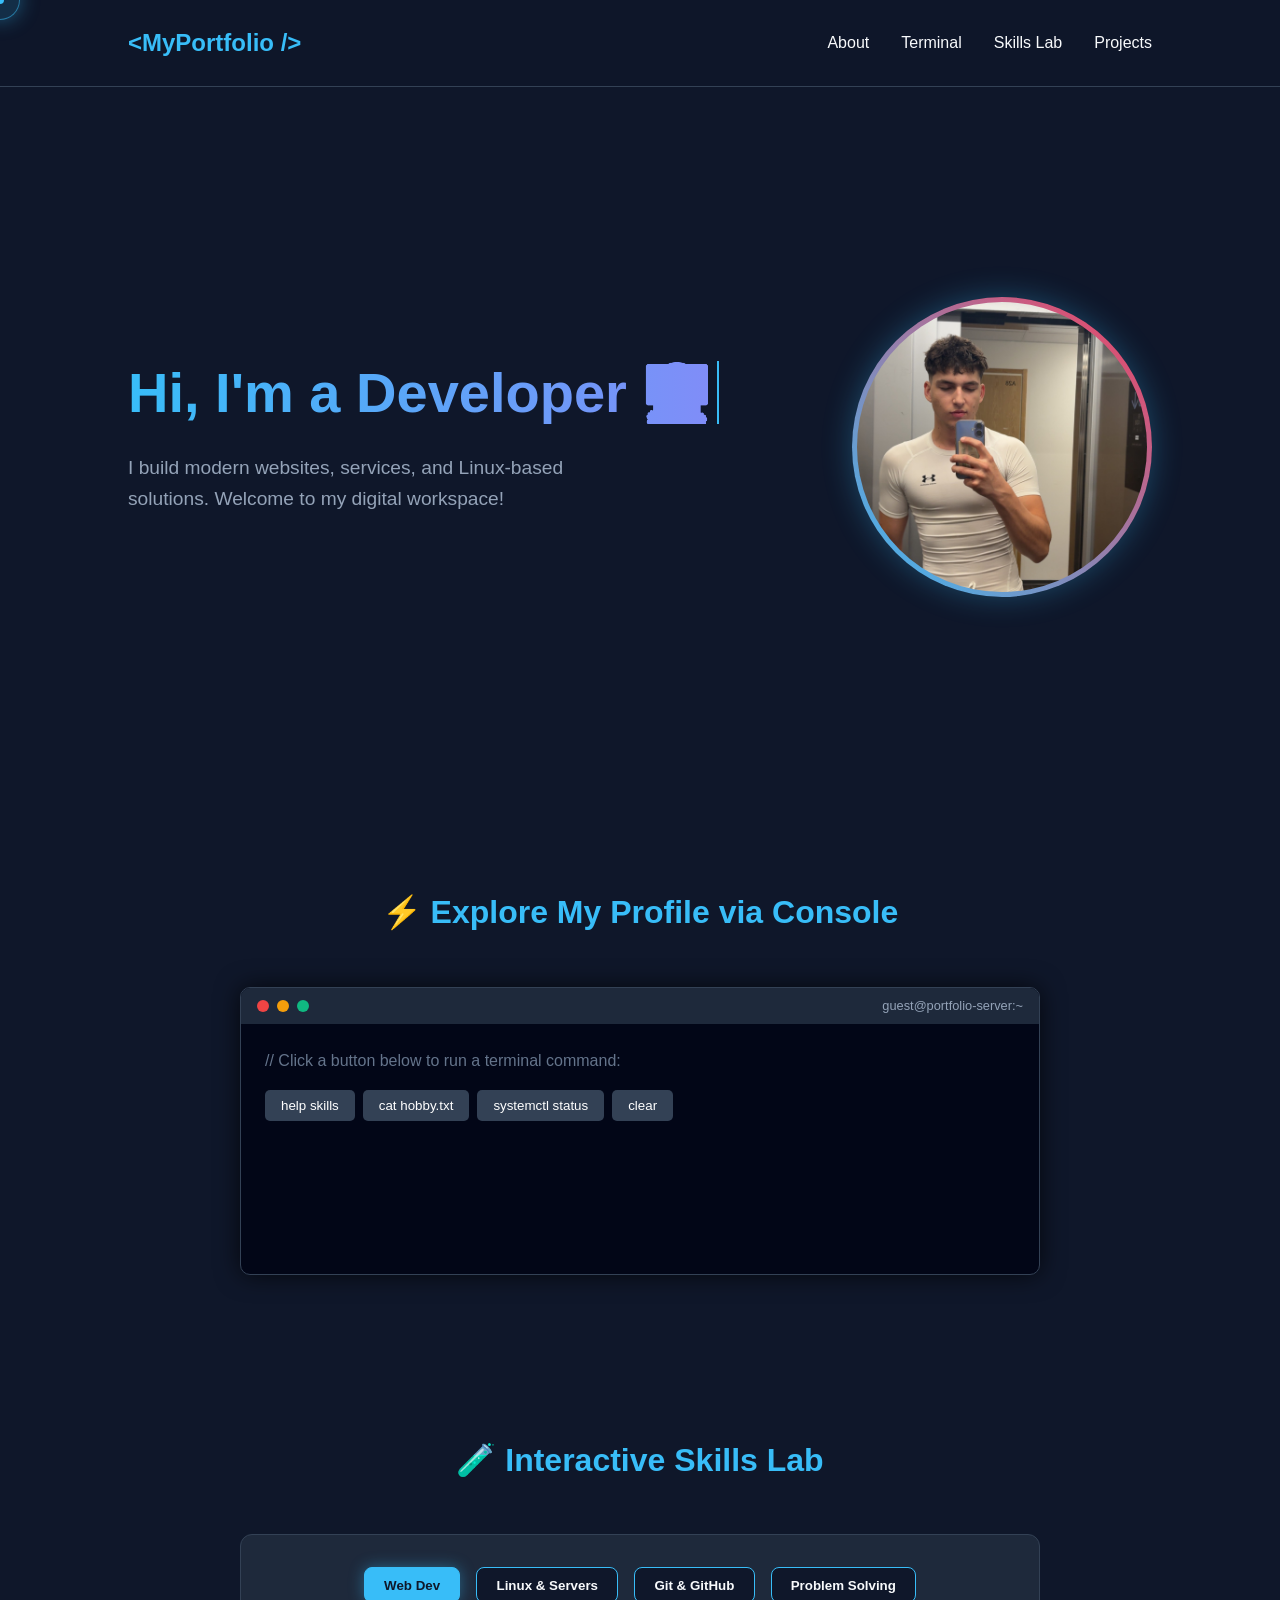
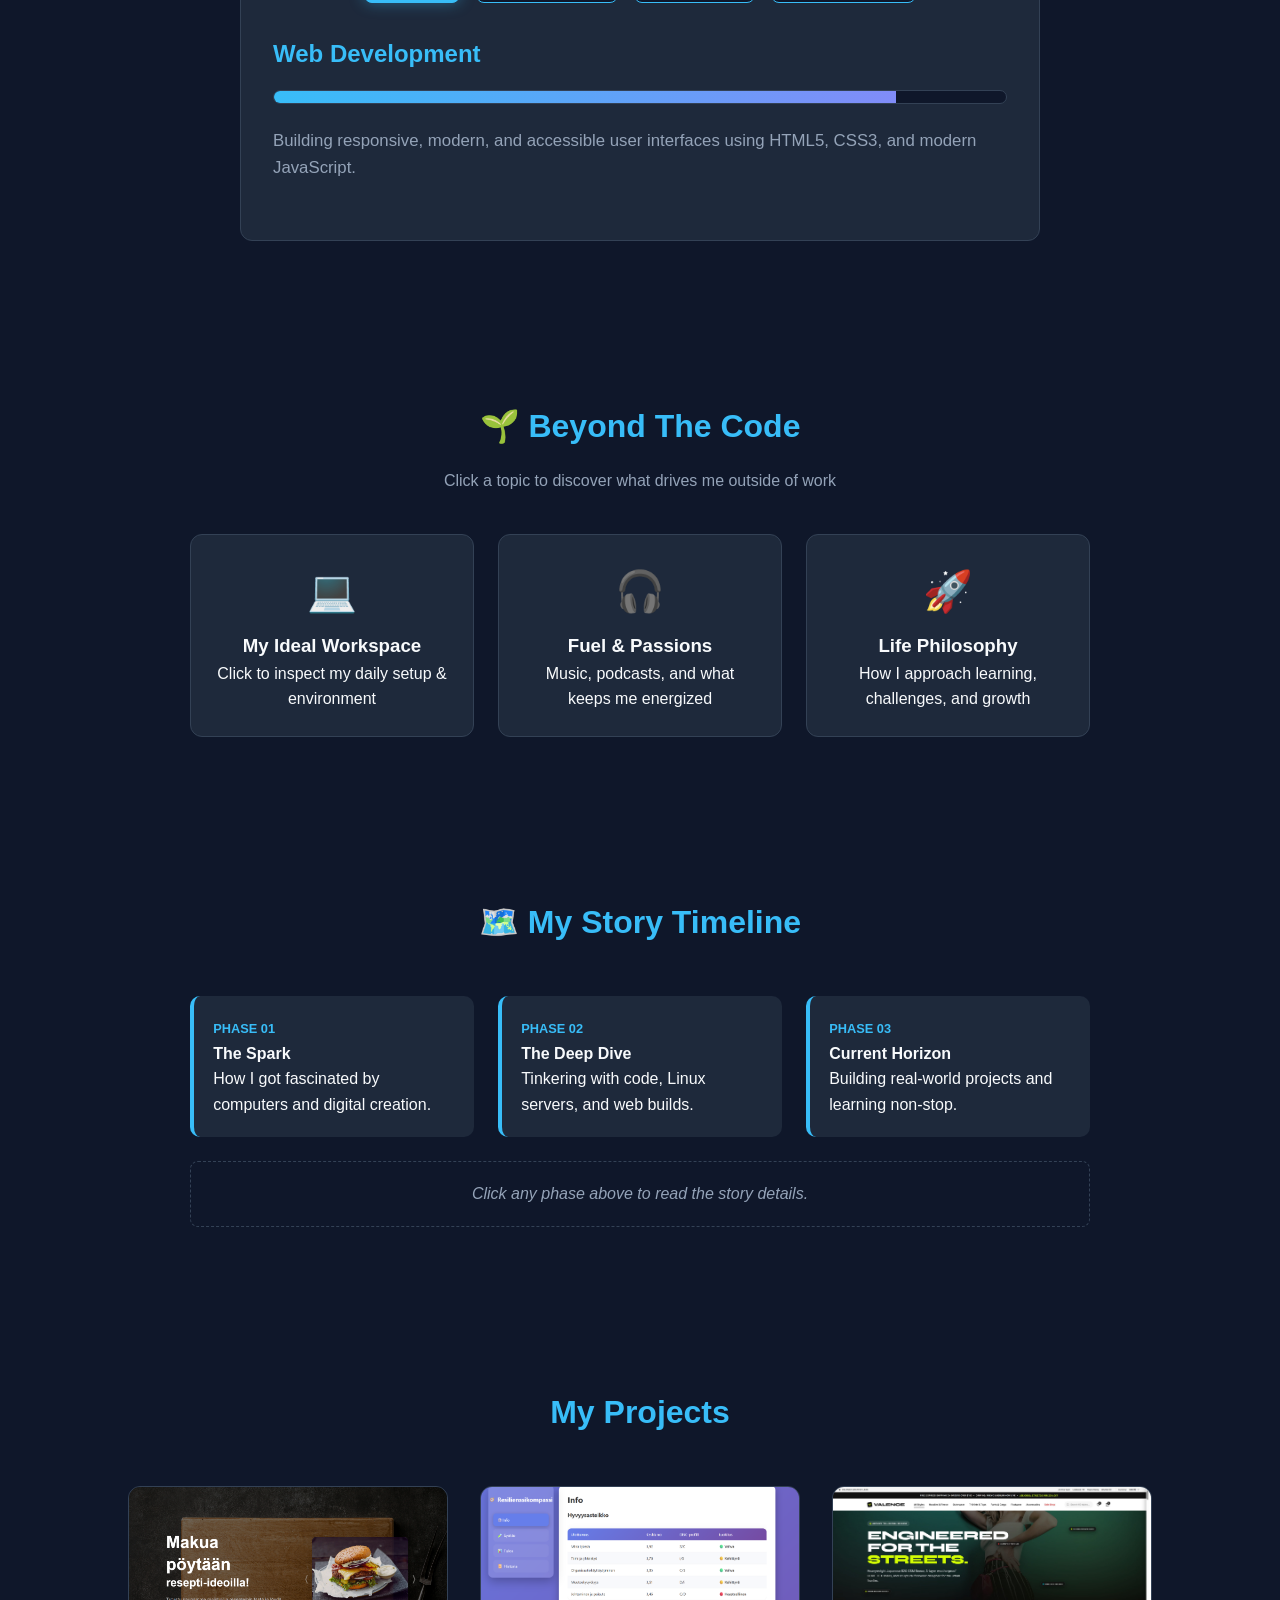
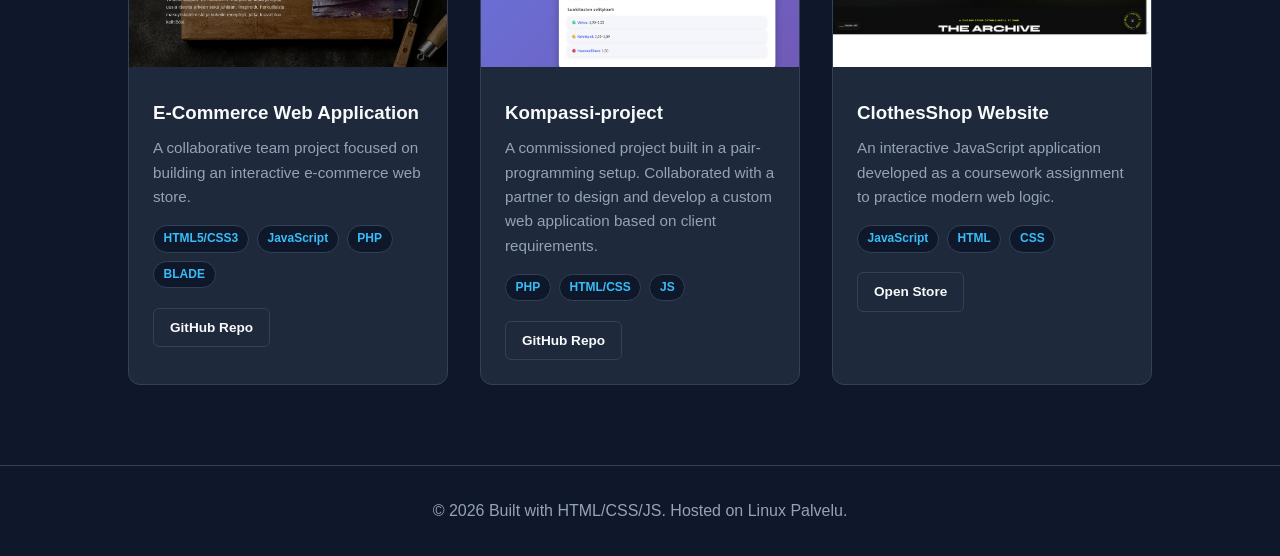
==== commit 5bfd02ae: "Update portfolio" ====
--- a/index.html
+++ b/index.html
@@ -84,7 +84,7 @@
       <p>I build modern websites, services, and Linux-based solutions. Welcome to my digital workspace!</p>
     </div>
     <div class="avatar-wrapper">
-      <img src="/img/me.jpg" alt="My photo" class="avatar-img" id="myAvatar">
+      <img src="./img/me.jpg" alt="My photo" class="avatar-img" id="myAvatar">
     </div>
   </section>
   <!-- Custom Glowing Cursor -->
@@ -208,7 +208,7 @@
     
    
     <div class="project-card">
-      <img src="/img/project 1.png" alt="Personal Portfolio Website" class="project-img">
+      <img src="./img/project 1.png" alt="Personal Portfolio Website" class="project-img">
       <div class="project-info">
         <h3>E-Commerce Web Application</h3>
         <p>A collaborative team project focused on building an interactive e-commerce web store.</p>
@@ -230,7 +230,7 @@
 
    
     <div class="project-card">
-      <img src="/img/project 2.png" alt="Linux Server Deployment" class="project-img">
+      <img src="./img/project 2.png" alt="Linux Server Deployment" class="project-img">
       <div class="project-info">
         <h3>Kompassi-project</h3>
         <p>A commissioned project built in a pair-programming setup. Collaborated with a partner to design and develop a custom web application based on client requirements.</p>
@@ -249,9 +249,9 @@
 
    
     <div class="project-card">
-      <img src="/img/project 3.png" alt="Future Web Project" class="project-img">
+      <img src="./img/project3-store-preview.jpg" alt="VALENCE ARCHIVE clothes shop preview" class="project-img">
       <div class="project-info">
-        <h3>Portfolio Website</h3>
+        <h3>ClothesShop Website</h3>
         <p>An interactive JavaScript application developed as a coursework assignment to practice modern web logic.</p>
         
         <div class="project-tags">
@@ -261,7 +261,7 @@
         </div>
 
         <div class="project-links">
-          <a href="https://github.com/ВАШ_ЛОГИН" target="_blank" class="proj-btn outline">GitHub Repo</a>
+          <a href="./project3/index.html" target="_blank" class="proj-btn outline">Open Store</a>
         </div>
       </div>
     </div>
